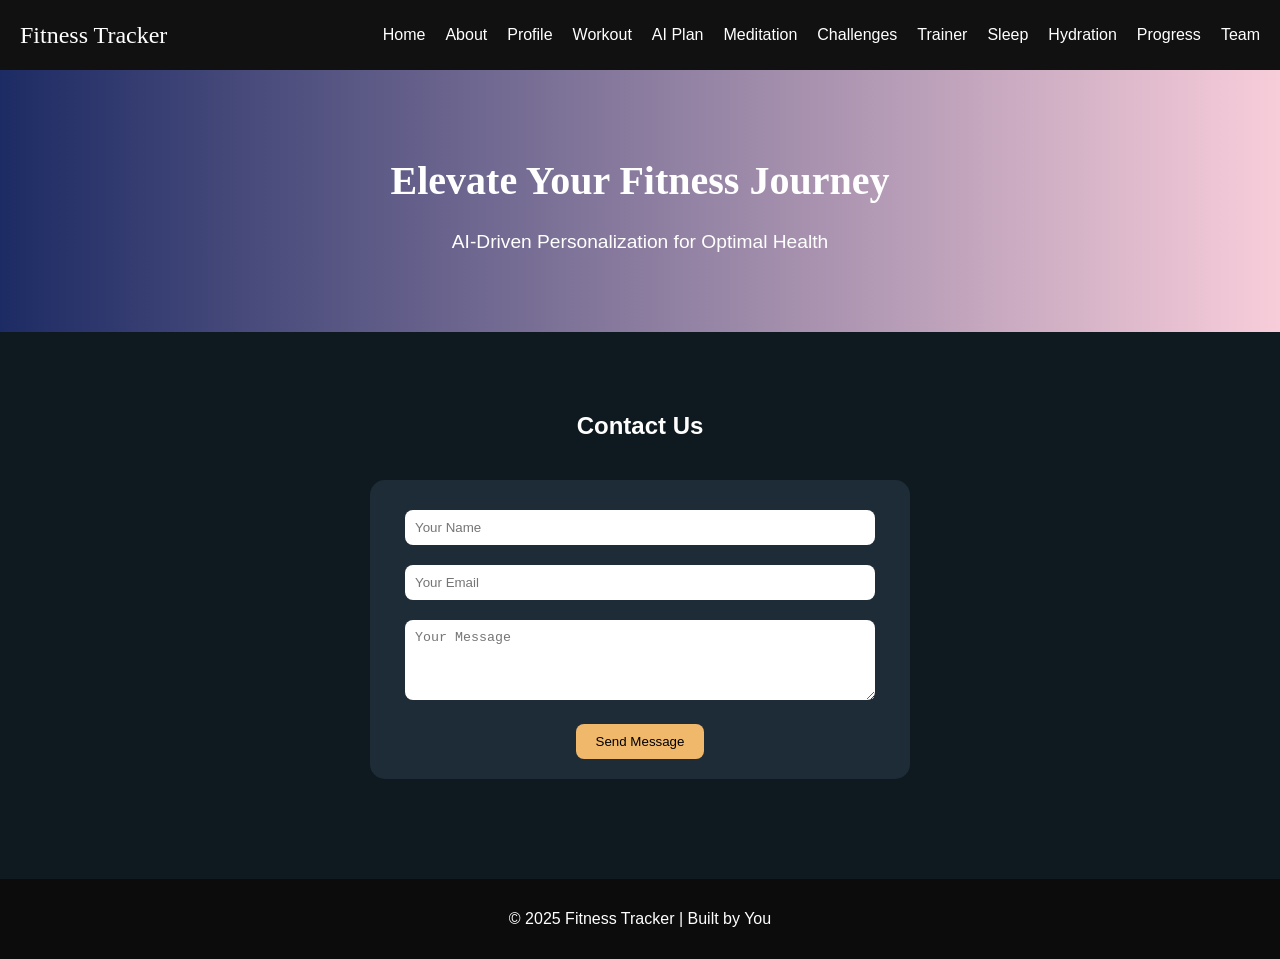
==== index.html @ 3adcb74d "Add files via upload" ====
<!DOCTYPE html>
<html lang="en">
<head>
  <meta charset="UTF-8"/>
  <meta name="viewport" content="width=device-width,initial-scale=1"/>
  <title>Home | Fitness Tracker</title>
  <link rel="stylesheet" href="style.css"/>
</head>
<body onload="loadProfile()">

  <nav class="navbar">
    <div class="logo">Fitness Tracker</div>
    <div class="menu-btn" onclick="toggleMenu()">☰</div>
    <ul class="nav-links" id="nav-links">
      <li><a href="index.html">Home</a></li>
      <li><a href="about.html">About</a></li>
      <li><a href="profile.html">Profile</a></li>
      <li><a href="workout.html">Workout</a></li>
      <li><a href="ai-plan.html">AI Plan</a></li>
      <li><a href="meditation.html">Meditation</a></li>
      <li><a href="challenges.html">Challenges</a></li>
      <li><a href="trainer.html">Trainer</a></li>
      <li><a href="sleep.html">Sleep</a></li>
      <li><a href="hydration.html">Hydration</a></li>
      <li><a href="progress.html">Progress</a></li>
      <li><a href="team.html">Team</a></li>
    </ul>
  </nav>

  <header>
    <h1>Elevate Your Fitness Journey</h1>
    <p>AI‑Driven Personalization for Optimal Health</p>
  </header>

  <section id="contact">
    <h2>Contact Us</h2>
    <div class="contact-box">
      <input type="text" placeholder="Your Name" required />
      <input type="email" placeholder="Your Email" required />
      <textarea placeholder="Your Message" rows="4" required></textarea>
      <button onclick="alert('Message sent!')">Send Message</button>
    </div>
  </section>

  <footer>
    <p>© 2025 Fitness Tracker | Built by You</p>
  </footer>
  
  <script>
    function toggleMenu() {
      const nav = document.getElementById("nav-links");
      nav.classList.toggle("active");
    }
    function loadProfile() {
      
    }
  </script>

</body>
</html>
---- style.css ----
body {
  margin: 0;
  font-family: 'Inter', sans-serif;
  background-color: #0f1a20;
  color: #fff;
}

.navbar {
  display: flex;
  justify-content: space-between;
  background-color: #111;
  padding: 10px 20px;
  align-items: center;
  position: sticky;
  top: 0;
  z-index: 999;
}

.logo {
  font-family: 'Playfair Display', serif;
  font-size: 1.5em;
}

.menu-btn {
  font-size: 1.5em;
  cursor: pointer;
  display: none;
}

.nav-links {
  list-style: none;
  display: flex;
  gap: 20px;
}

.nav-links li a {
  color: white;
  text-decoration: none;
  transition: color 0.3s;
}

.nav-links li a:hover {
  color: #f0b86b;
}

header, section {
  padding: 60px 20px;
  text-align: center;
}

header {
  background: linear-gradient(to right, #1d2b64, #f8cdda);
}

header h1 {
  font-size: 2.5em;
  font-family: 'Playfair Display', serif;
  color: #fff;
}

header p {
  font-size: 1.2em;
  color: #fff;
}

footer {
  background-color: #0c0c0c;
  padding: 15px;
  text-align: center;
}

.contact-box {
  background: #1e2c38;
  margin: 40px auto;
  padding: 20px;
  border-radius: 15px;
  max-width: 500px;
}

.contact-box input, .contact-box textarea {
  width: 90%;
  padding: 10px;
  margin: 10px 0;
  border: none;
  border-radius: 8px;
}

.contact-box button {
  background-color: #f0b86b;
  color: #000;
  padding: 10px 20px;
  border: none;
  border-radius: 8px;
  cursor: pointer;
  margin-top: 10px;
}

.team-container {
  display: grid;
  grid-template-columns: repeat(auto-fit, minmax(180px, 1fr));
  gap: 20px;
  padding: 40px;
}

.team-member {
  background-color: #1e2c38;
  padding: 20px;
  border-radius: 12px;
  text-align: center;
}

.team-member img {
  width: 100%;
  border-radius: 50%;
  height: 160px;
  object-fit: cover;
}

.team-member h3 {
  margin: 10px 0 5px;
}

.team-member p {
  font-size: 0.9em;
  color: #ccc;
}

@media (max-width: 768px) {
  .menu-btn {
    display: block;
  }

  .nav-links {
    display: none;
    flex-direction: column;
    background-color: #111;
    position: absolute;
    top: 60px;
    right: 10px;
    padding: 10px;
    border-radius: 10px;
  }

  .nav-links.active {
    display: flex;
  }
}
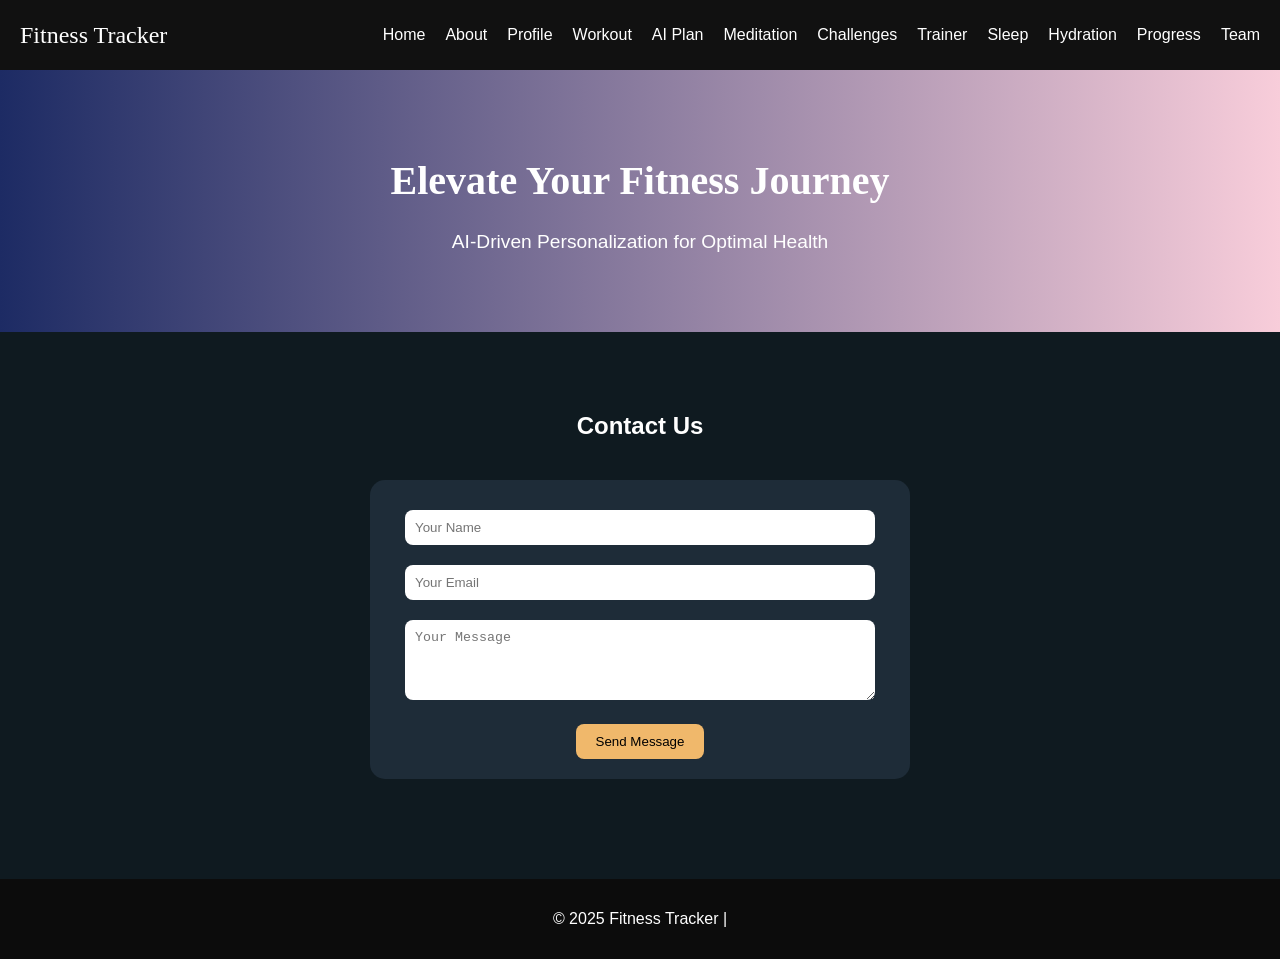
==== commit 14a3e904: "Add files via upload" ====
--- a/index.html
+++ b/index.html
@@ -43,7 +43,7 @@
   </section>
 
   <footer>
-    <p>© 2025 Fitness Tracker | Built by You</p>
+    <p>© 2025 Fitness Tracker | </p>
   </footer>
   
   <script>
